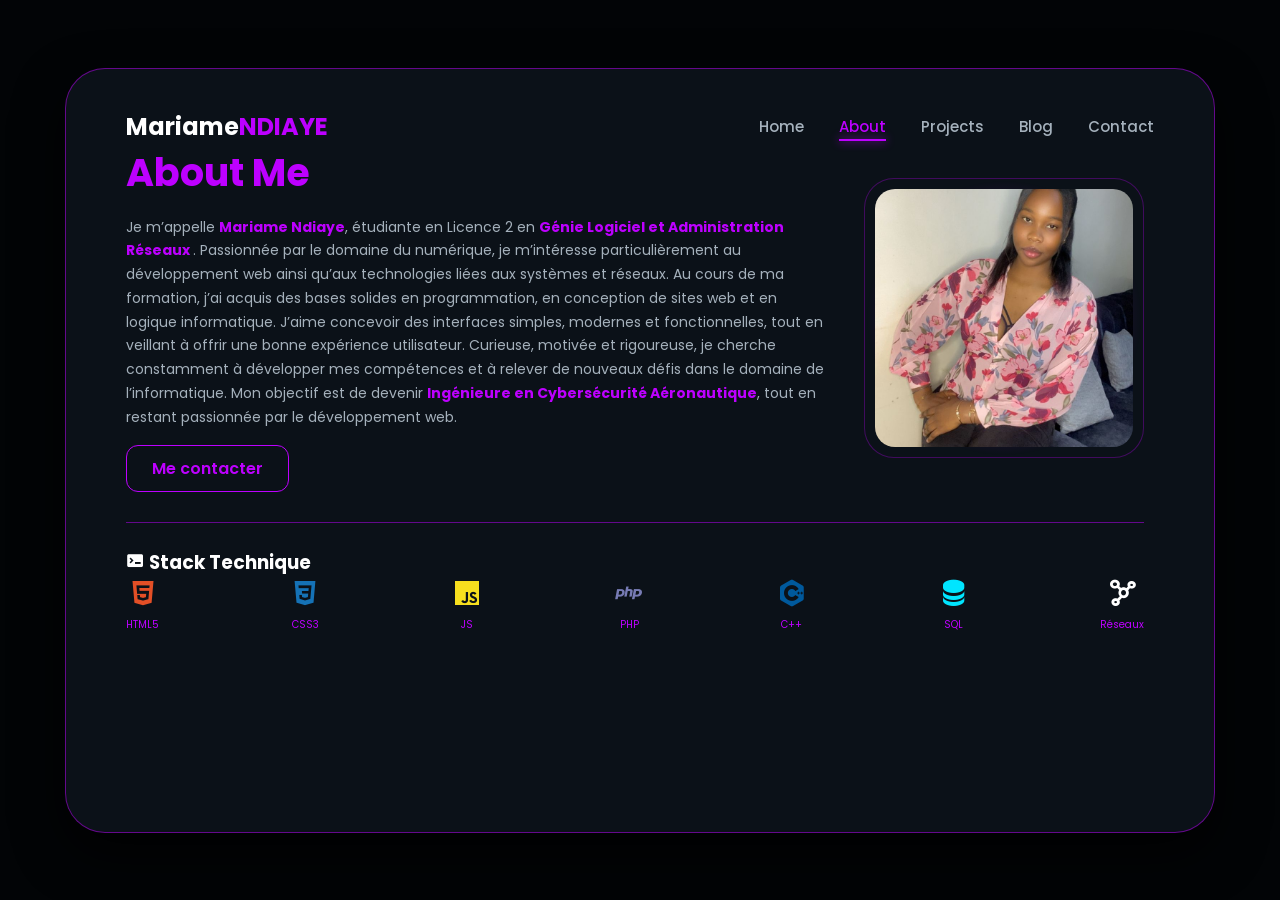
==== pages/about.html @ 8f2b9c7f "Add files via upload" ====
<!DOCTYPE html>
<html lang="fr">

<head>
    <meta charset="UTF-8">
    <meta name="viewport" content="width=device-width, initial-scale=1.0">
    <title>About | Mariame NDIAYE</title>
    <link rel="stylesheet" href="../css/style.css">
    <link href='https://unpkg.com/boxicons@2.1.4/css/boxicons.min.css' rel='stylesheet'>
</head>

<body>
    <div class="main-card">
        <nav>
            <div class="logo">Mariame<span>NDIAYE</span></div>

            <input type="checkbox" id="check">
            <label for="check" class="menu-icon">
                <i class='bx bx-menu'></i>
            </label>

            <ul class="nav-links">
                <li><a href=../index.html>Home</a></li>
                <li><a href="about.html" class="active">About</a></li>
                <li><a href="projet.html">Projects</a></li>
                <li><a href="resume.html">Blog</a></li>
                <li><a href="contact.html">Contact</a></li>
            </ul>
        </nav>


        <div class="scroll-container">
            <section class="about-content">
                <div class="about-text">
                    <h1 class="title-cyan">About Me</h1>
                    <p>Je m’appelle <strong>Mariame Ndiaye</strong>, étudiante en Licence 2 en <strong>Génie Logiciel et
                            Administration Réseaux
                        </strong>. Passionnée par le domaine du numérique, je m’intéresse particulièrement au
                        développement
                        web ainsi qu’aux technologies liées aux systèmes et réseaux.

                        Au cours de ma formation, j’ai acquis des bases solides en programmation, en conception de sites
                        web et en logique
                        informatique. J’aime concevoir des interfaces simples, modernes et fonctionnelles, tout en
                        veillant à offrir une bonne
                        expérience utilisateur.

                        Curieuse, motivée et rigoureuse, je cherche constamment à développer mes compétences et à
                        relever de nouveaux défis dans
                        le domaine de l’informatique.

                        Mon objectif est de devenir <strong>Ingénieure en Cybersécurité Aéronautique</strong>, tout en
                        restant passionnée par le développement
                        web.
                    </p>
                    <a href="contact.html" class="btn-contact">Me contacter</a>
                </div>

                <div class="about-image">
                    <div class="img-glow-square">
                        <img src="../images/exa.jpeg" alt="Mariame Ndiaye">
                    </div>
                </div>
            </section>

            <div class="skills-section">
                <h3><i class='bx bxs-terminal'></i> Stack Technique</h3>
                <div class="skills-grid">
                    <div class="skill-box html"><i class='bx bxl-html5'></i><span>HTML5</span></div>
                    <div class="skill-box css"><i class='bx bxl-css3'></i><span>CSS3</span></div>
                    <div class="skill-box js"><i class='bx bxl-javascript'></i><span>JS</span></div>
                    <div class="skill-box php"><i class='bx bxl-php'></i><span>PHP</span></div>
                    <div class="skill-box cpp"><i class='bx bxl-c-plus-plus'></i><span>C++</span></div>
                    <div class="skill-box sql"><i class='bx bxs-data'></i><span>SQL</span></div>
                    <div class="skill-box net"><i class='bx bx-network-chart'></i><span>Réseaux</span></div>
                </div>
            </div>
        </div>
    </div>

</body>

</html>
---- css/style.css ----
/*Commun*/
@import url('https://fonts.googleapis.com/css2?family=Poppins:wght@300;400;600;700&display=swap');

* {
    margin: 0;
    padding: 0;
    box-sizing: border-box;
    font-family: 'Poppins', sans-serif;
    list-style: none;
    text-decoration: none;
}

body {
    background-color: #020406;
    height: 100vh;
    width: 100vw;
    display: flex;
    justify-content: center;
    align-items: center;
    overflow: hidden;
    color: white;
}

.main-card {
    background-color: #0b1118;
    width: 95%;
    max-width: 1150px;
    height: 85vh;
    border-radius: 40px;
    padding: 40px 60px;
    border: 1px solid rgba(189, 0, 255, 0.5);
    display: flex;
    flex-direction: column;
    justify-content: space-between;
    box-shadow: 0 20px 50px rgba(0, 0, 0, 0.8);
    position: relative;
}

nav {
    display: flex;
    justify-content: space-between;
    align-items: center;
    z-index: 1000;
}

.logo {
    font-size: 24px;
    font-weight: 700;
}

.logo span {
    color: #bd00ff;
}

#check {
    display: none;
}

.menu-icon {
    display: none;
    font-size: 32px;
    color: #bd00ff;
    cursor: pointer;
}

.nav-links {
    display: flex;
    gap: 35px;
}

.nav-links li {
    position: relative;
}

.nav-links a {
    color: #a5b1bc;
    font-size: 15px;
    font-weight: 500;
    transition: 0.3s;
    padding: 5px 0;
}

.nav-links a::after {
    content: '';
    position: absolute;
    bottom: -2px;
    left: 0;
    width: 0;
    height: 2px;
    background: #bd00ff;
    box-shadow: 0 0 10px #bd00ff;
    transition: 0.3s;
}

.nav-links a:hover::after,
.nav-links a.active::after {
    width: 100%;
}

.nav-links a:hover,
.nav-links a.active {
    color: #bd00ff;
}

/*index*/
.hero {
    display: flex;
    align-items: center;
    justify-content: space-between;
    gap: 40px;
}

.hero-content h1 {
    font-size: 48px;
    margin-bottom: 5px;
}

.hero-content h1 span {
    color: #bd00ff;
    display: inline-block;
    transition: 0.4s cubic-bezier(0.175, 0.885, 0.32, 1.275);
    cursor: default;
}

.hero-content h1 span:hover {
    transform: scale(1.1) rotate(2deg);
    text-shadow: 0 0 20px rgba(189, 0, 255, 0.5), 0 0 40px rgba(189, 0, 255, 0.5);
    color: #ffffff;
}

.subtitle {
    color: #bd00ff;
    font-size: 14px;
    letter-spacing: 1.5px;
    margin-bottom: 20px;
    font-weight: 600;
}

.hero-content p {
    color: #a5b1bc;
    font-size: 14px;
    line-height: 1.8;
    max-width: 500px;
}

.hero-btns {
    display: flex;
    align-items: center;
    gap: 25px;
    margin-top: 30px;
}

.btn-cv {
    background: #bd00ff;
    color: #020406;
    padding: 12px 30px;
    border-radius: 35px;
    font-weight: 700;
    transition: 0.3s;
}

.btn-cv:hover {
    transform: scale(1.05);
    box-shadow: 0 0 20px rgba(189, 0, 255, 0.5);
}

.social-icons a {
    color: #a5b1bc;
    font-size: 24px;
    transition: 0.3s ease;
    margin-right: 10px;
}

.social-icons a:hover {
    color: #bd00ff;
    transform: translateY(-5px);
    filter: drop-shadow(0 0 5px #bd00ff);
}

.img-frame {
    width: 280px;
    height: 280px;
    border-radius: 50%;
    padding: 10px;
    border: 2px solid rgba(189,
            0, 255, 0.5);
    box-shadow: 0 0 30px rgba(189, 0, 255, 0.4);
}

.img-frame img {
    width: 100%;
    height: 100%;
    border-radius: 50%;
    object-fit: cover;
}

.stats-bar {
    display: flex;
    justify-content: space-between;
    padding-top: 30px;
    border-top: 1px solid rgba(189, 0, 255, 0.5);
}

.stat-item {
    text-align: center;
    transition: 0.4s ease;
    cursor: default;
    padding: 5px 15px;
    border-radius: 12px;
}

.stat-item:hover {
    background: rgba(189, 0, 255, 0.5);
    transform: translateY(-8px);
}

.stat-item h3 {
    color: #bd00ff;
    font-size: 26px;
    transition: 0.3s;
}

.stat-item:hover h3 {
    text-shadow: 0 0 15px #bd00ff;
    transform: scale(1.1);
}

.stat-item p {
    color: #bd00ff;
    font-size: 11px;
    text-transform: uppercase;
    letter-spacing: 1px;
}

@media (max-width: 900px) {
    .main-card {
        height: 90vh;
        padding: 30px;
        overflow-y: auto;
    }

    .menu-icon {
        display: block;
    }

    .nav-links {
        position: absolute;
        top: 80px;
        left: -110%;
        background: #0b1118;
        border: 1px solid rgba(189, 0, 255, 0.4);
        flex-direction: column;
        width: 220px;
        padding: 30px 20px;
        border-radius: 20px;
        transition: 0.4s ease-in-out;
        box-shadow: 0 20px 40px rgba(0, 0, 0, 0.9);
        z-index: 1000;
    }

    #check:checked~.nav-links {
        left: 25px;
    }

    .nav-links a::after {
        display: none;
    }

    .hero {
        flex-direction: column-reverse;
        text-align: center;
        gap: 30px;
        margin: 30px 0;
    }

    .hero-content h1 {
        font-size: 36px;
    }

    .hero-content p {
        max-width: 100%;
    }

    .hero-btns {
        justify-content: center;
    }

    .stats-bar {
        display: grid;
        grid-template-columns: 1fr 1fr;
        gap: 20px;
        text-align: center;
    }
}

/*About*/

.scroll-container {
    flex: 1;
    overflow-y: auto;
    padding-right: 10px;
}

.about-content {
    display: flex;
    align-items: center;
    justify-content: space-between;
    gap: 40px;
    margin-bottom: 30px;
}

.about-text {
    flex: 1.5;
}

strong {
    color: #bd00ff;
}

.title-cyan {
    color: #bd00ff;
    font-size: 38px;
    margin-bottom: 15px;
    transition: 0.3s;
}

.title-cyan:hover {
    transform: translateX(5px);
}

.about-text p {
    color: #a5b1bc;
    font-size: 14px;
    line-height: 1.7;
    margin-bottom: 15px;
}

.btn-contact {
    display: inline-block;
    padding: 10px 25px;
    border: 1.5px solid #bd00ff;
    color: #bd00ff;
    border-radius: 12px;
    font-weight: 600;
    transition: all 0.4s ease;
}

.btn-contact:hover {
    background: #bd00ff;
    color: #000;
    box-shadow: 0 0 25px rgba(189, 0, 255, 0.5);
    transform: translateY(-2px);
}

.about-image .img-glow-square {
    width: 280px;
    height: 280px;
    border-radius: 30px;
    padding: 10px;
    background: radial-gradient(circle, rgba(189, 0, 255, 0.5) 0%, transparent 70%);
    border: 1px solid rgba(189, 0, 255, 0.3);
    transition: 0.5s ease;
}

.img-glow-square:hover {
    border-color: #bd00ff;
    box-shadow: 0 0 30px rgba(189, 0, 255, 0.3);
}

.img-glow-square img {
    width: 100%;
    height: 100%;
    border-radius: 20px;
    object-fit: cover;
}

.skills-section {
    margin-top: auto;
    padding-top: 25px;
    border-top: 1px solid rgba(189, 0, 255, 0.5);
}

.skills-grid {
    display: flex;
    justify-content: space-between;
    flex-wrap: wrap;
    gap: 15px;
}

.skill-box {
    display: flex;
    flex-direction: column;
    align-items: center;
    gap: 8px;
    transition: all 0.4s cubic-bezier(0.175, 0.885, 0.32, 1.275);
    cursor: pointer;
}

.skill-box i {
    font-size: 32px;
    transition: 0.4s;
}

.skill-box span {
    font-size: 10px;
    color: #bd00ff;
    transition: 0.3s;
}


.html i {
    color: #e34f26;
}

.css i {
    color: #1572b6;
}

.js i {
    color: #f7df1e;
}

.php i {
    color: #777bb4;
}

.cpp i {
    color: #00599c;
}

.sql i {
    color: #00e5ff;
}

.skill-box:hover {
    transform: translateY(-10px) scale(1.1);
}

.skill-box:hover i {
    filter: drop-shadow(0 0 12px currentColor);
}

.skill-box:hover span {
    color: white;
    text-shadow: 0 0 5px rgba(189, 0, 255, 0.5);
}

@media (max-width: 768px) {
    .menu-icon {
        display: block;
    }

    .nav-links {
        position: absolute;
        top: 80px;
        right: 40px;
        background: #0b1118;
        border: 1px solid rgba(189, 0, 255, 0.3);
        flex-direction: column;
        width: 200px;
        padding: 20px;
        border-radius: 15px;
        display: none;
        z-index: 1000;
        box-shadow: 0 15px 35px rgba(0, 0, 0, 0.8);
    }

    #check:checked~.nav-links {
        display: flex;
        animation: slideIn 0.3s ease forwards;
    }

    .about-content {
        flex-direction: column-reverse;
        text-align: center;
    }

    .about-image .img-glow-square {
        width: 220px;
        height: 220px;
        margin: 0 auto;
    }

    .skills-grid {
        justify-content: center;
        gap: 25px;
    }
}

@keyframes slideIn {
    from {
        opacity: 0;
        transform: translateY(-10px);
    }

    to {
        opacity: 1;
        transform: translateY(0);
    }
}

/*projet*/

.scroll-container {
    flex: 1;
    overflow-y: auto;
    padding-right: 10px;
}

.title-projects {
    color: #bd00ff;
    text-align: center;
    font-size: 28px;
    margin-bottom: 40px;
    text-transform: uppercase;
}

.projects-grid {
    display: grid;
    grid-template-columns: repeat(3, 1fr);
    gap: 25px;
}

.project-card {
    position: relative;
    border-radius: 20px;
    overflow: hidden;
    height: 190px;
    background: #161d26;
    border: 1px solid rgba(189, 0, 255, 0.5);
    transition: 0.4s;
}

.project-card img {
    width: 100%;
    height: 100%;
    object-fit: cover;
    transition: 0.5s;
}

.overlay {
    position: absolute;
    top: 0;
    left: 0;
    width: 100%;
    height: 100%;
    background: rgba(11, 17, 24, 0.95);
    display: flex;
    flex-direction: column;
    justify-content: center;
    align-items: center;
    opacity: 0;
    transition: 0.4s;
    text-align: center;
    padding: 20px;
}

.project-card:hover .overlay {
    opacity: 1;
}

.project-card:hover img {
    transform: scale(1.1);
    filter: blur(3px);
}

.overlay h4 {
    color: #bd00ff;
    font-size: 16px;
    margin-bottom: 8px;
}

.overlay p {
    color: #a5b1bc;
    font-size: 11px;
    margin-bottom: 15px;
}

.view-btn {
    padding: 8px 16px;
    border: 1px solid #bd00ff;
    color: #00e5ff;
    text-decoration: none;
    border-radius: 10px;
    font-size: 12px;
    font-weight: 600;
    transition: 0.3s;
}

.view-btn:hover {
    background: #bd00ff;
    color: #000;
    box-shadow: 0 0 15px #bd00ff;
}

.modal {
    position: fixed;
    top: 0;
    left: 0;
    width: 100%;
    height: 100%;
    background: rgba(0, 0, 0, 0.95);
    display: none;
    justify-content: center;
    align-items: center;
    z-index: 2000;
    padding: 20px;
}

.modal:target {
    display: flex;
}

.modal-content {
    background: #0b1118;
    max-width: 700px;
    width: 100%;
    max-height: 85vh;
    border-radius: 25px;
    border: 1px solid rgba(189, 0, 255, 0.3);
    position: relative;
    overflow-y: auto;
    padding: 30px;
}

.close-btn {
    position: absolute;
    top: 15px;
    right: 20px;
    font-size: 35px;
    color: #a5b1bc;
    text-decoration: none;
}

.close-btn:hover {
    color: #bd00ff;
}

.full-img {
    width: 100%;
    border-radius: 15px;
    margin-bottom: 20px;
    border: 1px solid rgba(189, 0, 255, 0.5);
}

.modal-text h3 {
    color: #bd00ff;
    margin-bottom: 10px;
    text-align: center;
}

.modal-text p {
    color: #a5b1bc;
    font-size: 14px;
    line-height: 1.6;
}

@media (max-width: 992px) {
    .projects-grid {
        grid-template-columns: repeat(2, 1fr);
    }
}

@media (max-width: 768px) {
    .main-card {
        padding: 30px 20px;
        height: 90vh;
    }

    .menu-icon {
        display: block;
    }

    .nav-links {
        position: absolute;
        top: 80px;
        right: 20px;
        background: #0b1118;
        border: 1px solid rgba(189, 0, 255, 0.3);
        flex-direction: column;
        width: 180px;
        padding: 20px;
        border-radius: 15px;
        display: none;
    }

    #check:checked~.nav-links {
        display: flex;
    }

    .projects-grid {
        grid-template-columns: 1fr;
    }

    .project-card {
        height: 180px;
    }
}

/*Resume*/

.scroll-container {
    flex: 1;
    overflow-y: auto;
    padding-right: 15px;
}

.title-resume {
    text-align: center;
    margin-bottom: 40px;
    font-size: 2.2rem;
}

.title-resume span {
    color: #bd00ff;
}

.resume-main-content {
    display: flex;
    gap: 40px;
    align-items: flex-start;
}

.resume-left {
    flex: 1;
}

.resume-section {
    margin-bottom: 25px;
}

.column-title {
    color: white;
    font-size: 1.1rem;
    margin-bottom: 12px;
    display: flex;
    align-items: center;
    gap: 10px;
}

.column-title i {
    color: #bd00ff;
    font-size: 1.3rem;
}

.resume-content-box {
    background: rgba(189, 0, 255, 0.5);
    padding: 15px 20px;
    border-radius: 10px;
    border-left: 3px solid rgba(189, 0, 255, 0.5);
    transition: 0.3s;
}

.resume-content-box p {
    color: #bd00ff;
    font-size: 0.95rem;
    line-height: 1.6;
}

.resume-content-box:hover {
    border-left: 3px solid #bd00ff;
    background: rgba(189, 0, 255, 0.5);
}

.feature-box {
    border: 1px solid #bd00ff;
    background: rgba(189, 0, 255, 0.5);
    box-shadow: 0 0 15px rgba(189, 0, 255, 0.5);
}

.feature-box p {
    color: #a5b1bc;
}

.feature-box strong {
    color: #bd00ff;
}

.resume-right {
    flex-shrink: 0;
    width: 300px;
}

.profile-img-container {
    width: 100%;
    height: 400px;
    border-radius: 20px;
    overflow: hidden;
    border: 2px solid rgba(189, 0, 255, 0.3);
    transition: 0.4s;
}

.profile-img-container:hover {
    border-color: #bd00ff;
    box-shadow: 0 0 20px rgba(190, 0, 255, 0.4);
}

.profile-img-container img {
    width: 100%;
    height: 100%;
    object-fit: cover;
}

.dna-footer {
    display: flex;
    justify-content: center;
    gap: 50px;
    margin-top: 50px;
    padding: 25px;
    border-top: 1px solid rgba(189, 0, 255, 0.5);
}

.dna-item {
    display: flex;
    flex-direction: column;
    align-items: center;
    color: #bd00ff;
    transition: 0.3s;
}

.dna-item i {
    font-size: 2.2rem;
    margin-bottom: 8px;
    filter: drop-shadow(0 0 5px rgba(189, 0, 255, 0.5));
}

.dna-item span {
    font-size: 0.75rem;
    color: #fff;
    font-weight: 600;
    text-transform: uppercase;
}

@media (max-width: 992px) {
    .resume-main-content {
        flex-direction: column-reverse;
        align-items: center;
    }

    .resume-right {
        width: 250px;
        margin-bottom: 30px;
    }

    .profile-img-container {
        height: 300px;
    }
}

@media (max-width: 768px) {
    .main-card {
        padding: 30px 20px;
        height: 90vh;
    }

    .menu-icon {
        display: block;
    }

    .nav-links {
        position: absolute;
        top: 70px;
        right: 0;
        background: #0b1118;
        border: 1px solid rgba(189, 0, 255, 0.3);
        flex-direction: column;
        width: 200px;
        padding: 20px;
        border-radius: 15px;
        display: none;
    }

    #check:checked~.nav-links {
        display: flex;
    }

    .dna-footer {
        gap: 20px;
        flex-wrap: wrap;
    }
}

/*contact*/
.social-icons {
    display: flex;
    gap: 15px;
    align-items: center;
}

.social-icons a {
    color: #a5b1bc;
    font-size: 22px;
    transition: 0.4s;
    text-decoration: none;
}

.social-icons a:hover {
    transform: translateY(-5px);
}

.social-icons .whatsapp:hover {
    color: #25D366;
    filter: drop-shadow(0 0 5px #25D366);
}

.social-icons .instagram:hover {
    color: #E4405F;
    filter: drop-shadow(0 0 5px #E4405F);
}

.social-icons .snapchat:hover {
    color: #FFFC00;
    filter: drop-shadow(0 0 5px #FFFC00);
}

.social-icons .github:hover {
    color: #fff;
}

.social-icons .linkedin:hover {
    color: #0077b5;
}

.hero {
    display: flex;
    align-items: center;
    justify-content: space-between;
    flex: 1;
}

.hero-content h1 {
    font-size: 40px;
}

.hero-content h1 span {
    color: #bd00ff;
    transition: 0.4s;
    display: inline-block;
    cursor: pointer;
}

.hero-content h1 span:hover {
    transform: scale(1.1) rotate(2deg);
    text-shadow: 0 0 20px #bd00ff;
}

.subtitle {
    color: #bd00ff;
    font-size: 13px;
    letter-spacing: 1px;
    margin: 10px 0;
    font-weight: 600;
}

.hero-content p {
    color: #a5b1bc;
    max-width: 450px;
    font-size: 14px;
    line-height: 1.6;
}

.btn-cv {
    background: #bd00ff;
    color: white;
    padding: 10px 25px;
    border-radius: 30px;
    font-weight: 700;
    display: inline-block;
    margin-top: 20px;
    transition: 0.3s;
    text-decoration: none;
}

.btn-cv:hover {
    transform: scale(1.05);
    box-shadow: 0 0 15px rgba(255, 255, 255, 0.05);
}

.img-frame {
    width: 250px;
    height: 250px;
    border-radius: 50%;
    border: 2px solid #bd00ff;
    padding: 8px;
}

.img-frame img {
    width: 100%;
    height: 100%;
    border-radius: 50%;
    object-fit: cover;
}

.stats-bar {
    display: flex;
    justify-content: space-between;
    padding-top: 20px;
    border-top: 1px solid rgba(255, 255, 255, 0.05);
}

.stat-item {
    text-align: center;
    transition: 0.3s;
}

.stat-item:hover {
    transform: translateY(-5px);
}

.stat-item h3 {
    color: #bd00ff;
    font-size: 22px;
}

.stat-item p {
    font-size: 10px;
    color: #a5b1bc;
    text-transform: uppercase;
}

.scroll-container {
    flex: 1;
    overflow-y: auto;
    padding-right: 10px;
}

.scroll-container::-webkit-scrollbar {
    width: 5px;
}

.scroll-container::-webkit-scrollbar-thumb {
    background: #bd00ff;
    border-radius: 10px;
}

.section-title {
    text-align: center;
    margin: 20px 0;
    font-size: 1.8rem;
}

.section-title span {
    color: #bd00ff;
}

.form-section {
    background: rgba(255, 255, 255, 0.02);
    padding: 20px;
    border-radius: 20px;
    border: 1px solid rgba(255, 255, 255, 0.05);
    margin-bottom: 20px;
}

.form-label {
    color: #bd00ff;
    display: flex;
    align-items: center;
    gap: 8px;
    margin-bottom: 15px;
    font-weight: 600;
}

.contact-grid {
    display: grid;
    grid-template-columns: repeat(auto-fit, minmax(280px, 1fr));
    gap: 20px;
}

input,
textarea,
select {
    width: 100%;
    background: #161d26;
    border: 1px solid rgba(255, 255, 255, 0.05);
    padding: 12px;
    border-radius: 10px;
    color: white;
    margin-bottom: 10px;
    outline: none;
}

input:focus,
textarea:focus {
    border-color: #bd00ff;
}

.btn-main {
    width: 100%;
    padding: 12px;
    border-radius: 10px;
    background: #bd00ff;
    color: white;
    border: none;
    font-weight: 700;
    cursor: pointer;
    transition: 0.3s;
}

.btn-main:hover {
    transform: scale(1.02);
    filter: brightness(1.2);
}

@media (max-width: 850px) {
    .main-card {
        height: 95vh;
        padding: 20px;
    }

    .menu-icon {
        display: block;
        order: 1;
    }

    .logo {
        order: 2;
        font-size: 18px;
    }

    .social-icons {
        order: 3;
        gap: 8px;
    }

    .social-icons a {
        font-size: 18px;
    }

    .nav-links {
        position: fixed;
        top: 0;
        left: -100%;
        width: 260px;
        height: 100vh;
        background: #0b1118;
        flex-direction: column;
        justify-content: center;
        align-items: center;
        z-index: 2000;
        transition: 0.5s;
        border-right: 1px solid #bd00ff;
    }

    #check:checked~.nav-links {
        left: 0;
    }

    #menu-toggle:checked~.nav-links {
        left: 0;
    }

    .hero {
        flex-direction: column-reverse;
        text-align: center;
        gap: 20px;
    }

    .hero-content h1 {
        font-size: 30px;
    }

    .stats-bar {
        display: grid;
        grid-template-columns: 1fr 1fr;
        gap: 15px;
    }
}
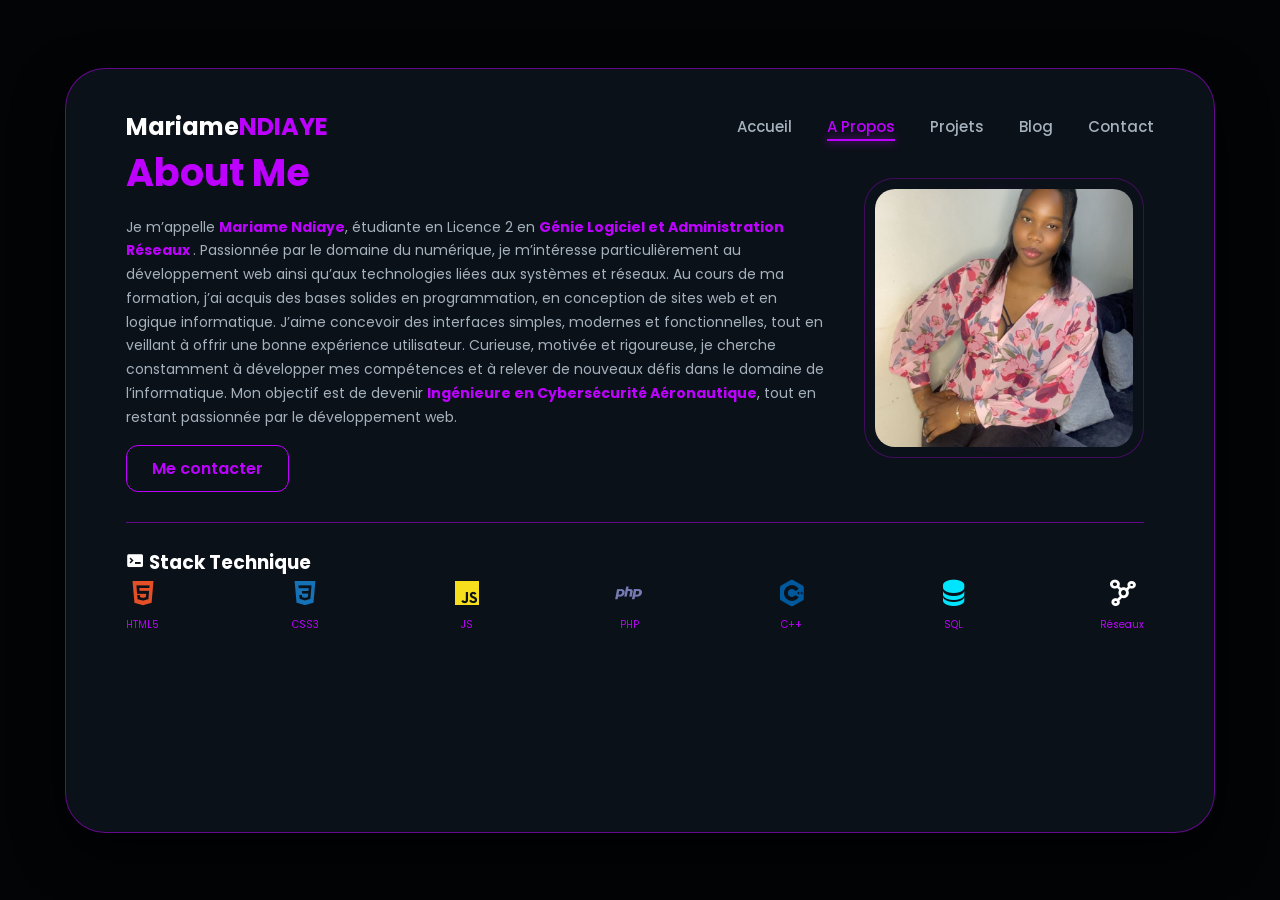
==== commit 09a551d3: "Update about.html" ====
--- a/pages/about.html
+++ b/pages/about.html
@@ -20,9 +20,9 @@
             </label>
 
             <ul class="nav-links">
-                <li><a href=../index.html>Home</a></li>
-                <li><a href="about.html" class="active">About</a></li>
-                <li><a href="projet.html">Projects</a></li>
+                <li><a href=../index.html>Accueil</a></li>
+                <li><a href="about.html" class="active">A Propos</a></li>
+                <li><a href="projet.html">Projets</a></li>
                 <li><a href="resume.html">Blog</a></li>
                 <li><a href="contact.html">Contact</a></li>
             </ul>
@@ -80,4 +80,4 @@
 
 </body>
 
-</html>+</html>
--- a/css/style.css
+++ b/css/style.css
@@ -1164,4 +1164,4 @@
         grid-template-columns: 1fr 1fr;
         gap: 15px;
     }
-}+}
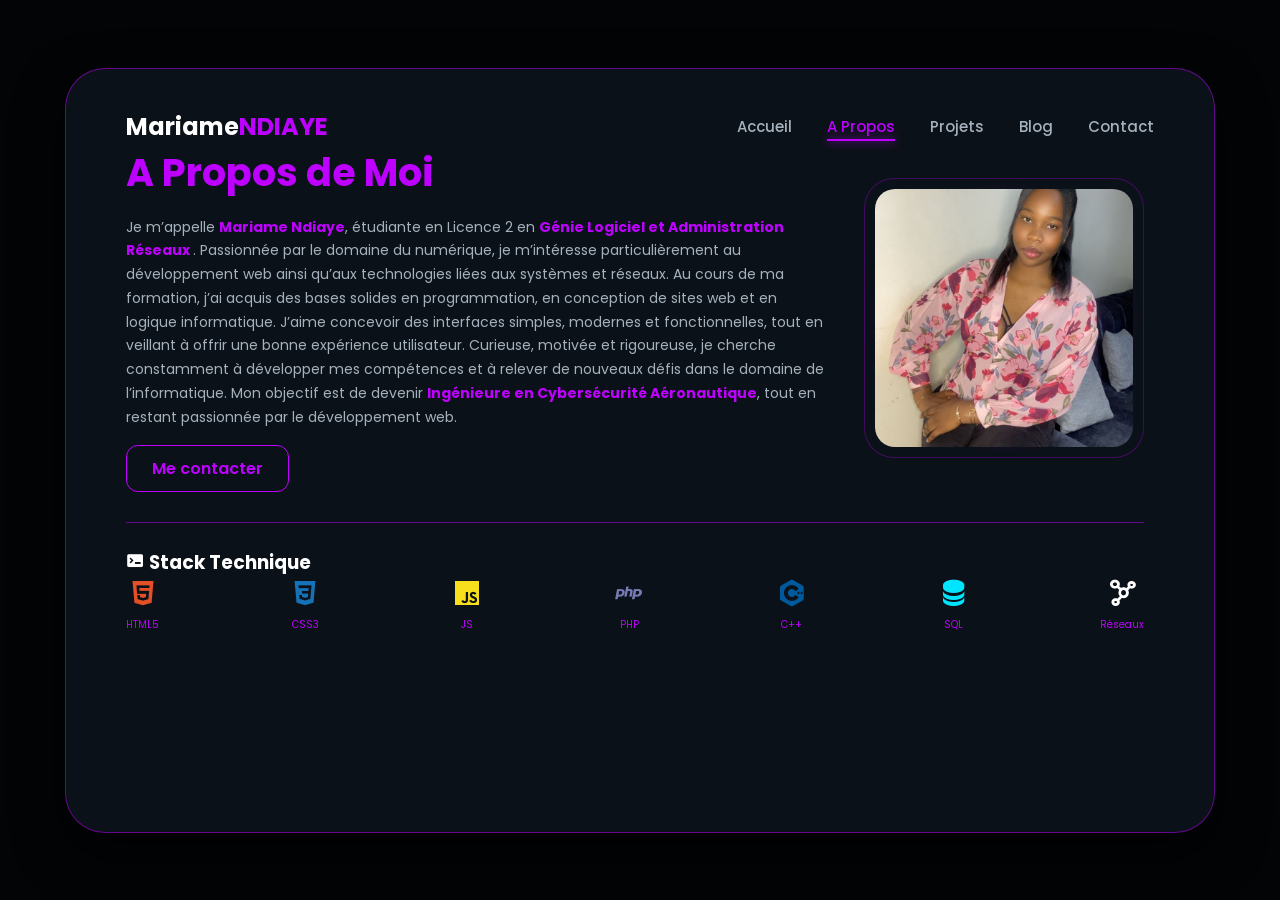
==== commit 1786d48a: "Revise About Me section and update title Updated the text in the 'About Me' section for clarity and " ====
--- a/pages/about.html
+++ b/pages/about.html
@@ -32,7 +32,7 @@
         <div class="scroll-container">
             <section class="about-content">
                 <div class="about-text">
-                    <h1 class="title-cyan">About Me</h1>
+                    <h1 class="title-cyan">A Propos de Moi</h1>
                     <p>Je m’appelle <strong>Mariame Ndiaye</strong>, étudiante en Licence 2 en <strong>Génie Logiciel et
                             Administration Réseaux
                         </strong>. Passionnée par le domaine du numérique, je m’intéresse particulièrement au
--- a/css/style.css
+++ b/css/style.css
@@ -102,7 +102,7 @@
     color: #bd00ff;
 }
 
-/*index*/
+/*Accueil*/
 .hero {
     display: flex;
     align-items: center;
@@ -293,7 +293,7 @@
     }
 }
 
-/*About*/
+/*A Propos*/
 
 .scroll-container {
     flex: 1;
@@ -499,7 +499,7 @@
     }
 }
 
-/*projet*/
+/*Projets*/
 
 .scroll-container {
     flex: 1;
@@ -697,7 +697,7 @@
     }
 }
 
-/*Resume*/
+/*Blog*/
 
 .scroll-container {
     flex: 1;
